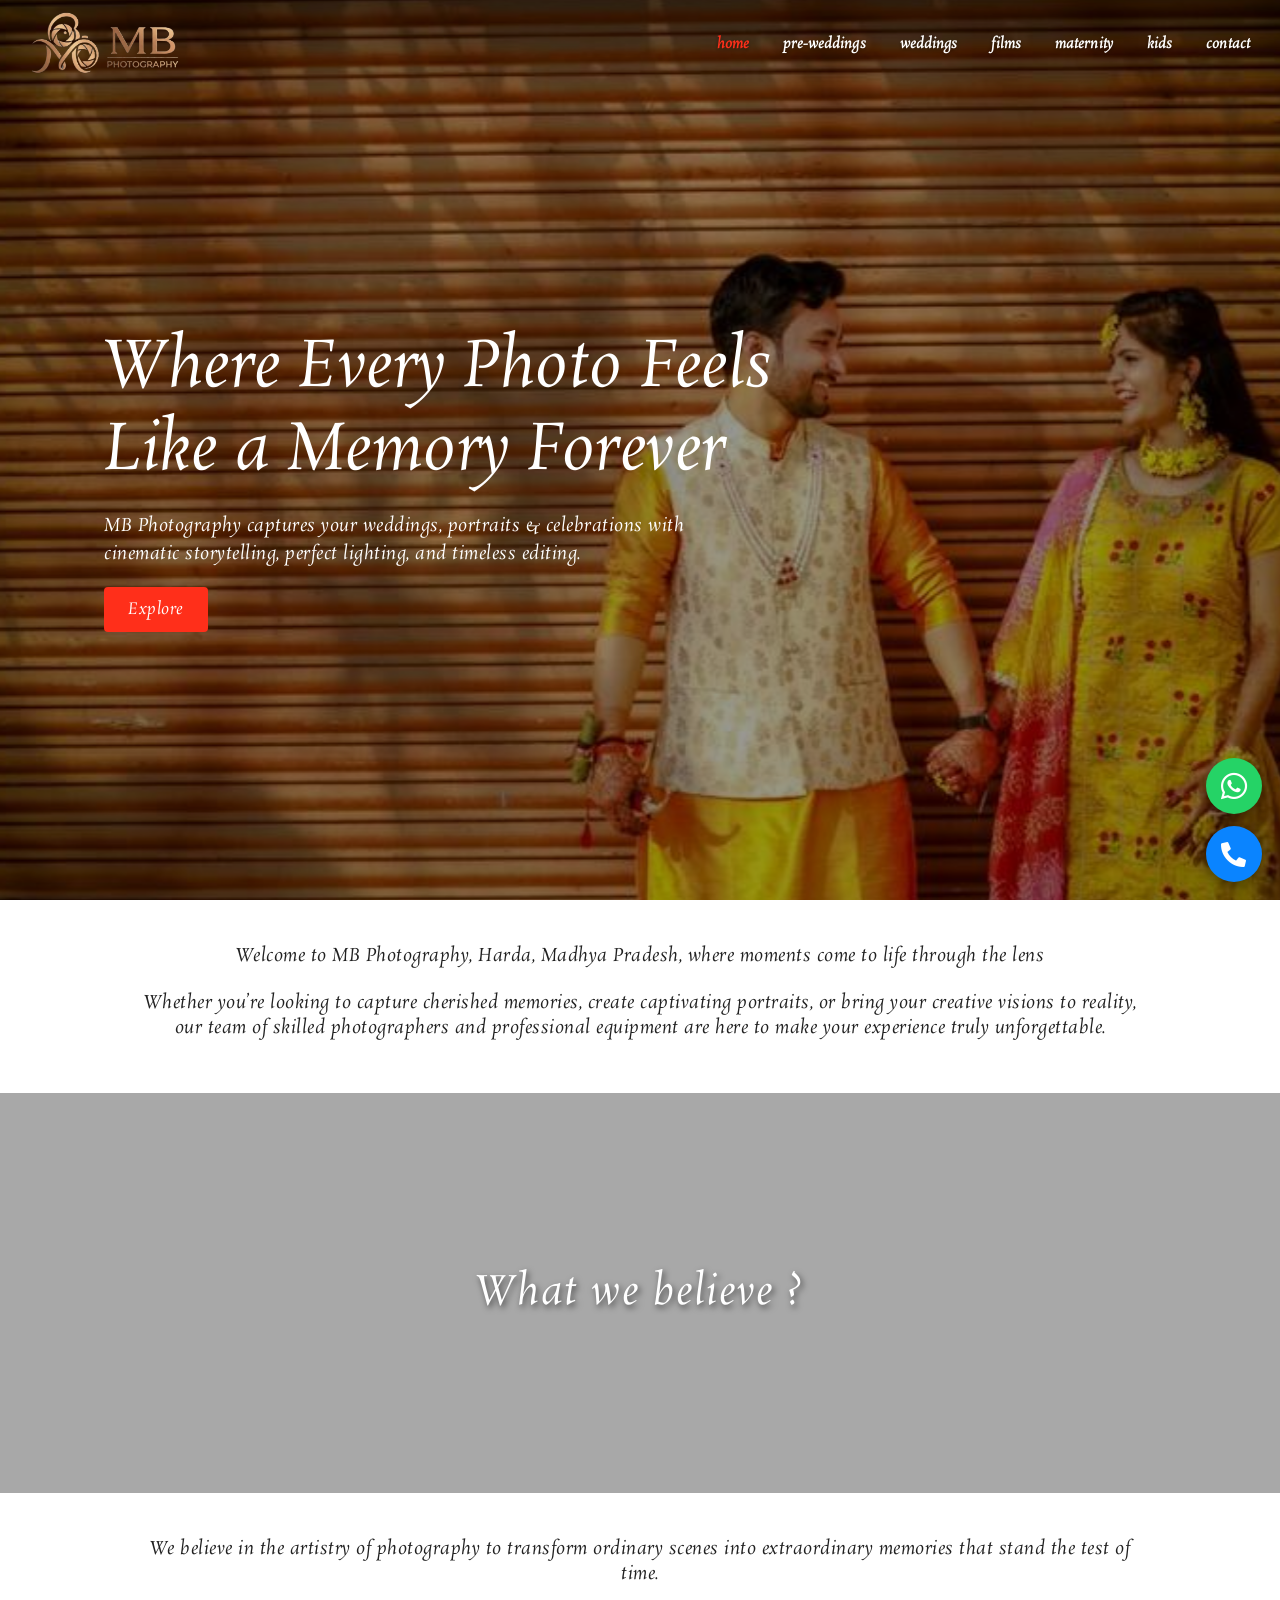
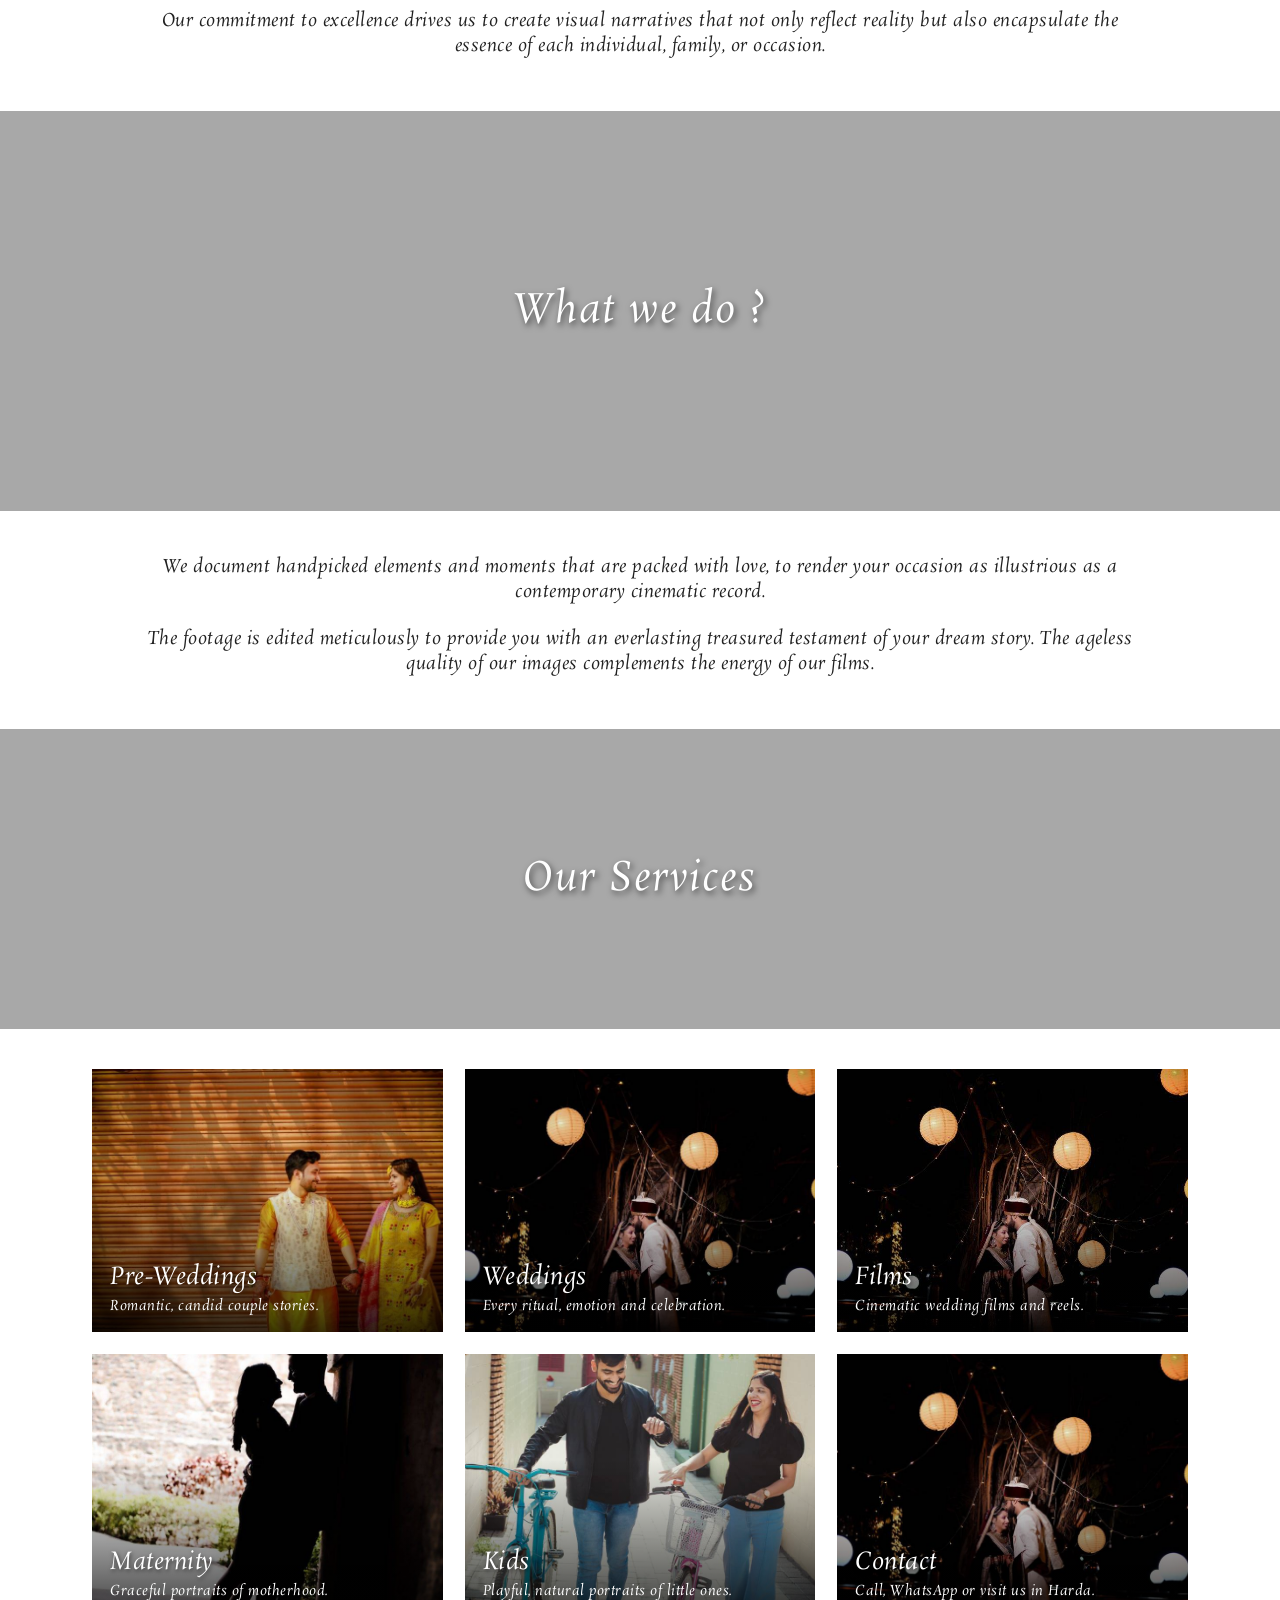
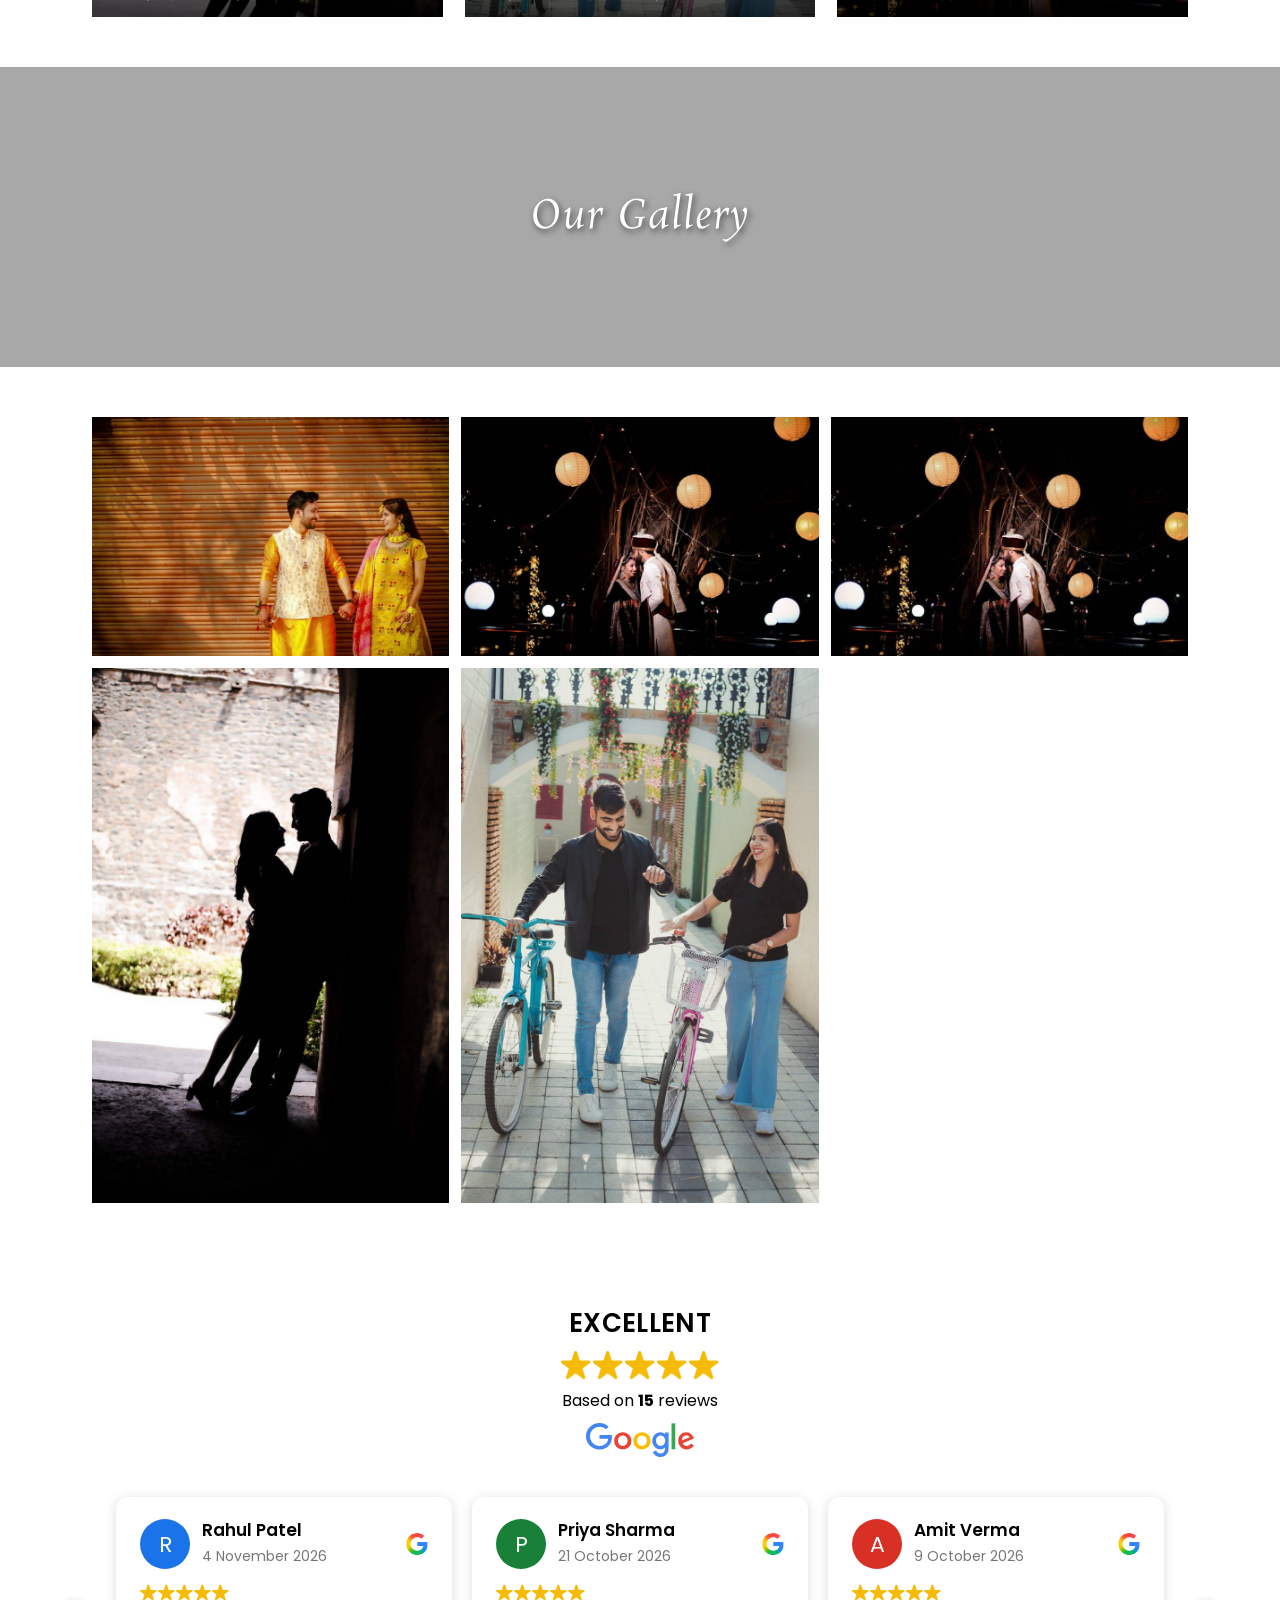
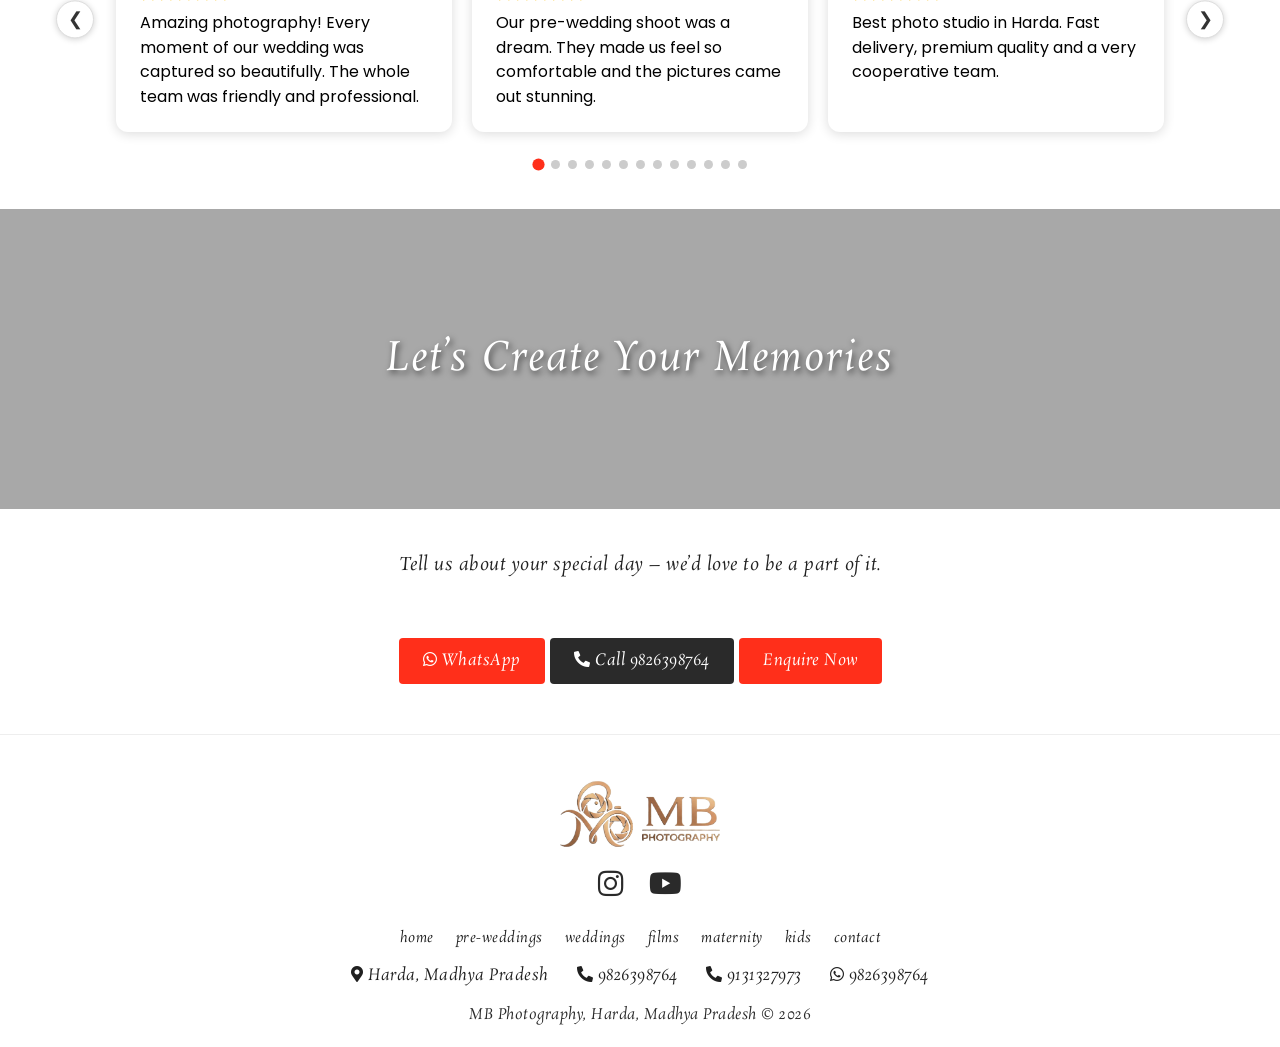
==== index.html @ c356314d "first commit" ====
<!DOCTYPE html>
<html lang="en"><head><meta charset="utf-8"><meta name="viewport" content="width=device-width,initial-scale=1">
<title>MB Photography - Wedding, Candid, Pre-wedding Photographer in Harda</title>
<meta name="description" content="MB Photography, Harda, Madhya Pradesh – wedding, pre-wedding, candid, maternity, kids photography and cinematic films. Call 9826398764.">
<meta property="og:title" content="MB Photography - Wedding, Candid, Pre-wedding Photographer in Harda"><meta property="og:description" content="MB Photography, Harda, Madhya Pradesh – wedding, pre-wedding, candid, maternity, kids photography and cinematic films. Call 9826398764."><meta property="og:image" content="assets/img/photo1.jpg">
<link rel="icon" type="image/png" sizes="32x32" href="assets/img/favicon-32.png"><link rel="icon" type="image/png" sizes="192x192" href="assets/img/favicon.png"><link rel="apple-touch-icon" href="assets/img/favicon.png">
<link rel="preconnect" href="https://fonts.googleapis.com"><link rel="preconnect" href="https://fonts.gstatic.com" crossorigin>
<link href="https://fonts.googleapis.com/css2?family=Rosarivo:ital@0;1&family=Poppins:wght@400;500;600&display=swap" rel="stylesheet">
<link rel="stylesheet" href="assets/fa/css/fontawesome.min.css"><link rel="stylesheet" href="assets/fa/css/brands.min.css"><link rel="stylesheet" href="assets/fa/css/solid.min.css">
<link rel="stylesheet" href="css/style.css">
<script type="application/ld+json">{"@context":"https://schema.org","@type":"ProfessionalService","name":"MB Photography","image":"assets/img/logo.png","telephone":"+919826398764","address":{"@type":"PostalAddress","addressLocality":"Harda","addressRegion":"Madhya Pradesh","addressCountry":"IN"},"sameAs":["https://youtube.com/@mbphotography6036","https://www.instagram.com/mbphotography47__"]}</script>
</head><body>
<header><div class="nav"><a class="logo" href="index.html"><img src="assets/img/logo.png" alt="MB Photography"></a>
<button class="burger" aria-label="Menu">☰</button>
<ul class="menu"><li><a href="index.html" class=active>Home</a></li><li><a href="pre-weddings.html">Pre-Weddings</a></li><li><a href="weddings.html">Weddings</a></li><li><a href="films.html">Films</a></li><li><a href="maternity.html">Maternity</a></li><li><a href="kids.html">Kids</a></li><li><a href="contact.html">Contact</a></li></ul></div></header>
<section class="hero"><div class="slide on" style="background-image:url(assets/img/photo1.jpg)"></div><div class="slide" style="background-image:url(assets/img/photo2.jpg)"></div><div class="slide" style="background-image:url(assets/img/photo3.jpg)"></div><div class="slide" style="background-image:url(assets/img/photo4.jpg)"></div><div class="slide" style="background-image:url(assets/img/photo5.jpg)"></div><div class="in"><h1>Where Every Photo Feels Like a Memory Forever</h1><p>MB Photography captures your weddings, portraits &amp; celebrations with cinematic storytelling, perfect lighting, and timeless editing.</p><a class="btn" href="pre-weddings.html">Explore</a></div></section><section class="txt rv"><div class="wrap"><p>Welcome to MB Photography, Harda, Madhya Pradesh, where moments come to life through the lens</p><p>Whether you’re looking to capture cherished memories, create captivating portraits, or bring your creative visions to reality, our team of skilled photographers and professional equipment are here to make your experience truly unforgettable.</p></div></section><section class="band" style="background-image:url(assets/img/photo2.jpg)"><h2>What we believe ?</h2></section><section class="txt rv"><div class="wrap"><p>We believe in the artistry of photography to transform ordinary scenes into extraordinary memories that stand the test of time.</p><p>Our commitment to excellence drives us to create visual narratives that not only reflect reality but also encapsulate the essence of each individual, family, or occasion.</p></div></section><section class="band" style="background-image:url(assets/img/photo4.jpg)"><h2>What we do ?</h2></section><section class="txt rv"><div class="wrap"><p>We document handpicked elements and moments that are packed with love, to render your occasion as illustrious as a contemporary cinematic record.</p><p>The footage is edited meticulously to provide you with an everlasting treasured testament of your dream story. The ageless quality of our images complements the energy of our films.</p></div></section><section class="band sm" style="background-image:url(assets/img/photo5.jpg)"><h2>Our Services</h2></section><div class="wrap"><div class="cards" style="margin-top:40px"><a class="card rv" href="pre-weddings.html"><img src="assets/img/photo1.jpg" alt="Pre-Weddings" loading="lazy"><div class="t"><h3>Pre-Weddings</h3><p>Romantic, candid couple stories.</p></div></a><a class="card rv" href="weddings.html"><img src="assets/img/photo2.jpg" alt="Weddings" loading="lazy"><div class="t"><h3>Weddings</h3><p>Every ritual, emotion and celebration.</p></div></a><a class="card rv" href="films.html"><img src="assets/img/photo5.jpg" alt="Films" loading="lazy"><div class="t"><h3>Films</h3><p>Cinematic wedding films and reels.</p></div></a><a class="card rv" href="maternity.html"><img src="assets/img/photo3.jpg" alt="Maternity" loading="lazy"><div class="t"><h3>Maternity</h3><p>Graceful portraits of motherhood.</p></div></a><a class="card rv" href="kids.html"><img src="assets/img/photo4.jpg" alt="Kids" loading="lazy"><div class="t"><h3>Kids</h3><p>Playful, natural portraits of little ones.</p></div></a><a class="card rv" href="contact.html"><img src="assets/img/photo2.jpg" alt="Contact" loading="lazy"><div class="t"><h3>Contact</h3><p>Call, WhatsApp or visit us in Harda.</p></div></a></div></div><section class="band sm" style="background-image:url(assets/img/photo3.jpg)"><h2>Our Gallery</h2></section><div class="wrap"><div style="height:40px"></div><div class="gal rv"><img src="assets/img/photo1.jpg" alt="MB Photography" loading="lazy"><img src="assets/img/photo3.jpg" alt="MB Photography" loading="lazy"><img src="assets/img/photo2.jpg" alt="MB Photography" loading="lazy"><img src="assets/img/photo4.jpg" alt="MB Photography" loading="lazy"><img src="assets/img/photo5.jpg" alt="MB Photography" loading="lazy"></div></div><section class="gr"><div id="greviews"><div class="gr-head"><strong>EXCELLENT</strong><div class="st"><img src="assets/img/g-star.svg" alt=""><img src="assets/img/g-star.svg" alt=""><img src="assets/img/g-star.svg" alt=""><img src="assets/img/g-star.svg" alt=""><img src="assets/img/g-star.svg" alt=""></div><span>Based on <b class="gr-count">15</b> reviews</span><img class="glogo" src="assets/img/g-logo.svg" alt="Google"></div><div class="gr-view"><button class="gr-btn gr-prev" aria-label="Previous">&#10094;</button><div class="gr-clip"><div class="gr-track"></div></div><button class="gr-btn gr-next" aria-label="Next">&#10095;</button><div class="gr-dots"></div></div></div></section><section class="band sm" style="background-image:url(assets/img/photo1.jpg)"><h2>Let’s Create Your Memories</h2></section><section class="txt rv"><div class="wrap"><p>Tell us about your special day – we’d love to be a part of it.</p></div></section><div class="wrap" style="text-align:center;padding-bottom:50px"><a class="btn" href="https://wa.me/919826398764?text=Hello%20MB%20Photography" target="_blank" rel="noopener"><i class="fab fa-whatsapp"></i> WhatsApp</a> <a class="btn alt" href="tel:+919826398764"><i class="fas fa-phone-alt"></i> Call 9826398764</a> <a class="btn" href="contact.html">Enquire Now</a></div>
<footer><div class="wrap"><img src="assets/img/logo.png" alt="MB Photography">
<div class="soc"><a href="https://www.instagram.com/mbphotography47__" target="_blank" rel="noopener" aria-label="Instagram"><i class="fab fa-instagram"></i></a><a href="https://youtube.com/@mbphotography6036" target="_blank" rel="noopener" aria-label="YouTube"><i class="fab fa-youtube"></i></a></div>
<div class="fnav"><a href="index.html">home</a><a href="pre-weddings.html">pre-weddings</a><a href="weddings.html">weddings</a><a href="films.html">films</a><a href="maternity.html">maternity</a><a href="kids.html">kids</a><a href="contact.html">contact</a></div>
<div class="fc"><span><i class="fas fa-map-marker-alt"></i> Harda, Madhya Pradesh</span><a href="tel:+919826398764"><i class="fas fa-phone-alt"></i> 9826398764</a><a href="tel:+919131327973"><i class="fas fa-phone-alt"></i> 9131327973</a><a href="https://wa.me/919826398764" target="_blank" rel="noopener"><i class="fab fa-whatsapp"></i> 9826398764</a></div>
<div class="copy">MB Photography, Harda, Madhya Pradesh © 2026</div></div></footer>
<div class="floatbtn"><a class="wa" href="https://wa.me/919826398764?text=Hello%20MB%20Photography" target="_blank" rel="noopener" aria-label="WhatsApp"><i class="fab fa-whatsapp"></i></a><a class="ph" href="tel:+919826398764" aria-label="Call"><i class="fas fa-phone-alt"></i></a></div>
<script src="js/main.js"></script><script src="js/reviews.js"></script></body></html>
---- assets/fa/css/brands.min.css ----
/*!
 * Font Awesome Free 5.15.3 by @fontawesome - https://fontawesome.com
 * License - https://fontawesome.com/license/free (Icons: CC BY 4.0, Fonts: SIL OFL 1.1, Code: MIT License)
 */
@font-face{font-family:"Font Awesome 5 Brands";font-style:normal;font-weight:400;font-display:block;src:url(../webfonts/fa-brands-400.eot);src:url(../webfonts/fa-brands-400.eot#iefix) format("embedded-opentype"),url(../webfonts/fa-brands-400.woff2) format("woff2"),url(../webfonts/fa-brands-400.woff) format("woff"),url(../webfonts/fa-brands-400.ttf) format("truetype"),url(../webfonts/fa-brands-400.svg#fontawesome) format("svg")}.fab{font-family:"Font Awesome 5 Brands";font-weight:400}
---- assets/fa/css/solid.min.css ----
/*!
 * Font Awesome Free 5.15.3 by @fontawesome - https://fontawesome.com
 * License - https://fontawesome.com/license/free (Icons: CC BY 4.0, Fonts: SIL OFL 1.1, Code: MIT License)
 */
@font-face{font-family:"Font Awesome 5 Free";font-style:normal;font-weight:900;font-display:block;src:url(../webfonts/fa-solid-900.eot);src:url(../webfonts/fa-solid-900.eot#iefix) format("embedded-opentype"),url(../webfonts/fa-solid-900.woff2) format("woff2"),url(../webfonts/fa-solid-900.woff) format("woff"),url(../webfonts/fa-solid-900.ttf) format("truetype"),url(../webfonts/fa-solid-900.svg#fontawesome) format("svg")}.fa,.fas{font-family:"Font Awesome 5 Free";font-weight:900}
---- css/style.css ----
:root{--red:#ff2f1a;--pink:#fc5ab5;--dark:#202020;--ff:'Rosarivo',Georgia,'Times New Roman',serif}
*{box-sizing:border-box;margin:0;padding:0}
html{scroll-behavior:smooth}
body{background:#fff;color:var(--dark);font-family:var(--ff);font-style:italic;font-size:18px;line-height:1.6;letter-spacing:.5px;-webkit-text-size-adjust:100%}
img{max-width:100%;display:block}a{color:inherit;text-decoration:none}
.wrap{max-width:1140px;margin:0 auto;padding:0 22px}
/* header */
header{position:fixed;top:0;left:0;right:0;z-index:50;transition:background .3s,box-shadow .3s;background:linear-gradient(rgba(0,0,0,.45),rgba(0,0,0,0))}
header.solid{background:#fff;box-shadow:0 2px 12px rgba(0,0,0,.15)}
.nav{display:flex;align-items:center;justify-content:space-between;height:86px;padding:0 30px}
.logo img{height:64px;width:auto;transition:.3s}
header.solid .nav{height:72px}header.solid .logo img{height:52px}
.menu{display:flex;gap:34px;list-style:none}
.menu a{color:#fff;font-size:14px;font-weight:700;text-transform:lowercase;letter-spacing:.1px;transition:.25s;text-shadow:0 1px 4px rgba(0,0,0,.5)}
header.solid .menu a{color:#114358;text-shadow:none}
.menu a{display:inline-block}.menu a:hover{transform:scale(1.12)}.menu a:hover,.menu a.active{color:var(--red)!important}
.burger{display:none;background:var(--red);border:0;color:#fff;font-size:22px;width:44px;height:40px;border-radius:3px;cursor:pointer}
/* hero */
.hero{position:relative;min-height:100vh;display:flex;align-items:center;overflow:hidden;color:#fff}
.hero.small{min-height:70vh}
.slide{position:absolute;inset:0;background-size:cover;background-position:center;opacity:0;transition:opacity 1.2s}
.slide.on{opacity:1;animation:kb 7s linear forwards}
@keyframes kb{to{transform:scale(1.12)}}
.hero:after{content:"";position:absolute;inset:0;background:#000;opacity:.4}
.hero .in{animation:fadeIn 1.2s ease both;position:relative;z-index:2;padding:100px 22px 40px 104px;max-width:900px}
.hero h1{font-size:clamp(34px,5vw,64px);font-weight:300;line-height:1.3;margin-bottom:18px}
.hero p{font-size:18px;margin-bottom:10px;max-width:640px}
.btn{display:inline-block;background:var(--red);color:#fff;font-family:var(--ff);font-style:italic;font-weight:500;font-size:16px;padding:10px 24px;border-radius:4px;border:0;cursor:pointer;transition:.4s;margin-top:8px}
.btn:hover{background:var(--pink)}
.btn.alt{background:#2a2a2a}.btn.alt:hover{background:var(--pink)}
/* sections */
.txt{padding:44px 0 30px;text-align:center}
.txt p{max-width:1000px;margin:0 auto 22px;font-size:18px;line-height:25px;color:var(--dark)}
.band{position:relative;height:400px;display:flex;align-items:center;justify-content:center;background-size:cover;background-position:center;}
.band:before{content:"";position:absolute;inset:0;background:#000;opacity:.34}
.band h2{position:relative;font-weight:400;font-size:clamp(28px,4vw,40px);color:#fff;letter-spacing:2px;text-shadow:2px 3px 6px rgba(0,0,0,.6);text-align:center;padding:0 20px}
.band.sm{height:300px}
@media(min-width:1025px){.band{background-attachment:fixed}}
.list{max-width:820px;margin:0 auto 26px;list-style:none;text-align:left;padding:0 22px}
.list li{padding:8px 0 8px 30px;position:relative;border-bottom:1px solid #eee}
.list li:before{content:"✦";position:absolute;left:0;color:var(--red)}
.cols{display:grid;grid-template-columns:repeat(3,1fr);gap:22px;margin:10px 0 40px}
.cols.c4{grid-template-columns:repeat(4,1fr)}
.box{border:1px solid #eee;padding:26px 20px;text-align:center;transition:.35s;background:#fff}
.box:hover{box-shadow:0 8px 24px rgba(0,0,0,.12);transform:translateY(-4px)}
.box i{font-size:30px;color:var(--red);margin-bottom:10px;display:block}
.box h3{font-weight:400;font-size:21px;margin-bottom:6px}
.box p{font-size:16px;line-height:23px;color:#555}
.box .num{font-size:34px;color:var(--red);display:block;margin-bottom:4px}
.cards{display:grid;grid-template-columns:repeat(3,1fr);gap:22px;margin:10px 0 50px}
.card{position:relative;display:block;overflow:hidden;aspect-ratio:4/3;color:#fff}
.card img{width:100%;height:100%;object-fit:cover;transition:.6s}
.card:hover img{transform:scale(1.08)}
.card:after{content:"";position:absolute;inset:0;background:linear-gradient(transparent 40%,rgba(0,0,0,.75))}
.card .t{position:absolute;left:18px;right:18px;bottom:16px;z-index:2}
.card h3{font-weight:400;font-size:24px;text-shadow:1px 2px 4px rgba(0,0,0,.6)}
.card p{font-size:14px;line-height:19px}
.gal{columns:3 260px;column-gap:12px;margin:10px 0 50px}
.gal img{width:100%;margin-bottom:12px;cursor:zoom-in;transition:.4s}.gal img:hover{opacity:.85}
details{border:1px solid #e6e6e6;margin-bottom:10px;padding:14px 20px;text-align:left}
summary{cursor:pointer;font-size:18px}details p{margin-top:8px;font-size:16px;color:#555}
.faq{max-width:820px;margin:10px auto 50px;padding:0 22px}
.cinfo{display:flex;gap:16px;align-items:flex-start;margin-bottom:22px;text-align:left}
.cinfo i{width:46px;height:46px;background:var(--red);color:#fff;display:flex;align-items:center;justify-content:center;flex:none;font-size:19px;border-radius:50%}
.cinfo h4{font-weight:400;font-size:20px}.cinfo a,.cinfo span{color:#444}.cinfo a:hover{color:var(--red)}
.two{display:grid;grid-template-columns:1fr 1fr;gap:46px;margin:20px 0 50px;align-items:start}
form{display:grid;gap:14px}
input,textarea,select{width:100%;background:#fff;border:1px solid #ccc;padding:13px 15px;font-family:var(--ff);font-style:italic;font-size:16px;color:var(--dark)}
input:focus,textarea:focus,select:focus{outline:0;border-color:var(--red)}
iframe{width:100%;height:380px;border:0;display:block}
/* footer */
footer{background:#fff;border-top:1px solid #eee;padding:44px 0 20px;text-align:center}
.soc{display:flex;gap:26px;justify-content:center;margin-bottom:18px}
.soc a{font-size:29px;color:#2a2a2a;transition:.3s}.soc a:hover{color:var(--pink)}
.fc{display:flex;gap:10px 28px;justify-content:center;flex-wrap:wrap;margin-bottom:14px;font-size:16px}
.fc a:hover{color:var(--red)}
.fnav{display:flex;gap:6px 22px;justify-content:center;flex-wrap:wrap;margin-bottom:14px;font-size:14px}
.fnav a:hover{color:var(--red)}
footer img{height:70px;width:auto;margin:0 auto 14px}
.copy{font-size:15px;color:#2a2a2a}
/* floating buttons */
.floatbtn{position:fixed;right:18px;bottom:18px;z-index:60;display:flex;flex-direction:column;gap:12px}
.floatbtn a{width:56px;height:56px;border-radius:50%;display:flex;align-items:center;justify-content:center;color:#fff;font-size:30px;box-shadow:0 4px 14px rgba(0,0,0,.35);transition:.3s;animation:pulse 2.4s infinite}
.floatbtn a:hover{transform:scale(1.1)}
.floatbtn .wa{background:#25d366}.floatbtn .ph{background:#0a84ff;font-size:25px}
@keyframes pulse{0%{box-shadow:0 0 0 0 rgba(37,211,102,.5)}70%{box-shadow:0 0 0 14px rgba(37,211,102,0)}100%{box-shadow:0 0 0 0 rgba(37,211,102,0)}}
.lb{position:fixed;inset:0;background:rgba(0,0,0,.92);display:none;align-items:center;justify-content:center;z-index:100;cursor:zoom-out}
.lb.on{display:flex}.lb img{max-height:92vh;max-width:94vw}
.rv{opacity:1}
@media(max-width:900px){.cols,.cols.c4,.cards{grid-template-columns:repeat(2,1fr)}.two{grid-template-columns:1fr}.hero .in{padding-left:30px}}
@media(max-width:760px){
.nav{padding:0 16px;height:74px}.logo img{height:52px}.burger{display:block}
.menu{position:fixed;top:74px;left:0;right:0;background:#fff;flex-direction:column;gap:0;padding:6px 22px 14px;display:none;box-shadow:0 8px 16px rgba(0,0,0,.15)}
.menu.open{display:flex}.menu li{border-bottom:1px solid #eee}.menu a,header.solid .menu a{display:block;padding:13px 0;color:#114358;text-shadow:none;font-size:15px}
.cols,.cols.c4,.cards{grid-template-columns:1fr}.hero .in{padding:100px 22px 40px}.band{height:260px}body{font-size:17px}}
/* google reviews */
.gr{padding:50px 0 40px;text-align:center;font-style:normal;font-family:'Poppins',Arial,sans-serif;letter-spacing:0}
.gr-head strong{display:block;font-size:26px;font-weight:600;color:#000;letter-spacing:.3px}
.gr-head .st{display:flex;gap:2px;justify-content:center;margin:6px 0}
.gr-head .st img{width:30px;height:30px}
.gr-head span{font-size:16px;color:#000}
.gr-head .glogo{margin:8px auto 0;height:34px;width:auto}
.gr-view{position:relative;max-width:1180px;margin:28px auto 0;padding:0 56px}
.gr-clip{overflow:hidden;padding:12px 0 22px}
.gr-track{display:flex;transition:transform .6s ease}
.gr-slide{padding:0 10px;min-width:0}
.gr-card{background:#fff;border-radius:12px;box-shadow:0 2px 12px rgba(0,0,0,.14);padding:22px 24px;text-align:left;height:100%;min-height:230px}
.gr-top{display:flex;align-items:center;gap:12px}
.gr-av{width:50px;height:50px;border-radius:50%;color:#fff;font-size:22px;display:flex;align-items:center;justify-content:center;flex:none}
.gr-meta{flex:1;min-width:0}.gr-meta b{display:block;font-size:17px;font-weight:600;color:#000;line-height:1.3}
.gr-meta span{font-size:14px;color:#777}
.gr-stars{display:flex;gap:1px;margin:14px 0 10px}
.gr-card p{font-size:16px;line-height:1.55;color:#000;font-style:normal;margin:0}
.gr-btn{position:absolute;top:50%;transform:translateY(-70%);width:38px;height:38px;border-radius:50%;background:#fff;border:1px solid #ddd;box-shadow:0 1px 6px rgba(0,0,0,.18);cursor:pointer;font-size:18px;color:#333;display:flex;align-items:center;justify-content:center;transition:.25s}
.gr-btn:hover{background:var(--red);color:#fff;border-color:var(--red)}
.gr-prev{left:6px}.gr-next{right:6px}
.gr-dots{display:flex;gap:8px;justify-content:center;flex-wrap:wrap;margin-top:6px}
.gr-dots button{width:9px;height:9px;border-radius:50%;border:0;background:#ccc;cursor:pointer;padding:0;transition:.3s}
.gr-dots button.on{background:var(--red);transform:scale(1.35)}
@media(max-width:700px){.gr-view{padding:0 14px}.gr-btn{display:none}.gr-head strong{font-size:22px}.gr-card{min-height:0}}

@keyframes fadeIn{from{opacity:0}to{opacity:1}}
.burger:hover{transform:scale(1.12)}.burger{transition:.3s}
/* alternating rows */
.rows{margin:44px 0 20px}
.row{display:grid;grid-template-columns:1fr 1fr;gap:44px;align-items:center;margin-bottom:46px}
.row.rev .rimg{order:2}
.rimg{overflow:hidden}.rimg img{width:100%;aspect-ratio:4/3;object-fit:cover;transition:.7s}.rimg:hover img{transform:scale(1.06)}
.rtx h3{font-weight:400;font-size:30px;margin-bottom:10px;color:#114358}
.rtx h3:after{content:"";display:block;width:54px;height:2px;background:var(--red);margin-top:10px}
.rtx p{margin-bottom:12px;color:#333;line-height:26px}
.rtx ul{list-style:none;margin-top:6px}.rtx li{padding:4px 0 4px 26px;position:relative}.rtx li:before{content:"✦";position:absolute;left:0;color:var(--red);font-size:14px}
.cols.c3b{grid-template-columns:repeat(3,1fr)}
.watch{display:grid;grid-template-columns:1fr 1fr;gap:22px;margin:40px 0 50px}
.watch a{position:relative;display:block;aspect-ratio:16/9;overflow:hidden;color:#fff}
.watch img{width:100%;height:100%;object-fit:cover;transition:.6s}.watch a:hover img{transform:scale(1.07)}
.watch a:after{content:"";position:absolute;inset:0;background:rgba(0,0,0,.45)}
.watch .pl{position:absolute;inset:0;z-index:2;display:flex;flex-direction:column;align-items:center;justify-content:center;gap:8px;text-align:center;font-size:22px}
.watch .pl i{font-size:54px;color:#fff;transition:.3s}.watch a:hover .pl i{color:var(--red);transform:scale(1.15)}
.gal.g2c{columns:2 300px}
.tag{display:flex;flex-wrap:wrap;gap:10px;justify-content:center;margin:0 0 40px}
.tag span{border:1px solid var(--red);color:var(--red);padding:6px 18px;border-radius:30px;font-size:15px;transition:.3s}.tag span:hover{background:var(--red);color:#fff}
@media(max-width:900px){.row,.watch{grid-template-columns:1fr}.row.rev .rimg{order:0}.cols.c3b{grid-template-columns:repeat(2,1fr)}}
@media(max-width:760px){.cols.c3b{grid-template-columns:1fr}.rtx h3{font-size:25px}}

/* ===== white background everywhere ===== */
html,body{background:#fff}

/* ===== entrance + scroll animations (Modern Studio style) ===== */
@keyframes fadeUp{from{opacity:0;transform:translateY(44px)}to{opacity:1;transform:none}}
@keyframes fadeDown{from{opacity:0;transform:translateY(-30px)}to{opacity:1;transform:none}}
@keyframes zoomIn{from{opacity:0;transform:scale(.85)}to{opacity:1;transform:none}}
header{animation:fadeDown .9s ease both}
.hero .in{animation:none}
.hero .in h1{animation:fadeUp 1.1s cubic-bezier(.2,.7,.2,1) .35s both}
.hero .in p{animation:fadeUp 1.1s cubic-bezier(.2,.7,.2,1) .7s both}
.hero .in .btn{animation:fadeUp 1.1s cubic-bezier(.2,.7,.2,1) 1s both}
.hero .slide.on{animation:kb 9s ease-out forwards}
.js .rv{opacity:0;transform:translateY(44px);transition:opacity .9s cubic-bezier(.2,.7,.2,1),transform .9s cubic-bezier(.2,.7,.2,1)}
.js .rv.in{opacity:1;transform:none}
.js .gal.rv,.js .cards.rv{opacity:1;transform:none}
.js .band h2.rv{transform:scale(.85)}
.js .band h2.rv.in{transform:none}
.js .rimg.rv{transform:translateX(-60px)}
.js .row.rev .rimg.rv{transform:translateX(60px)}
.js .rimg.rv.in{transform:none}
.card:hover .t{transform:translateY(-6px)}.card .t{transition:.4s}
.btn{transition:.4s}.btn:hover{transform:translateY(-3px);box-shadow:0 8px 18px rgba(0,0,0,.25)}
@media(prefers-reduced-motion:reduce){
 header,.hero .in h1,.hero .in p,.hero .in .btn{animation:none}
 .js .rv{opacity:1;transform:none;transition:none}
 .slide.on{animation:none}
}
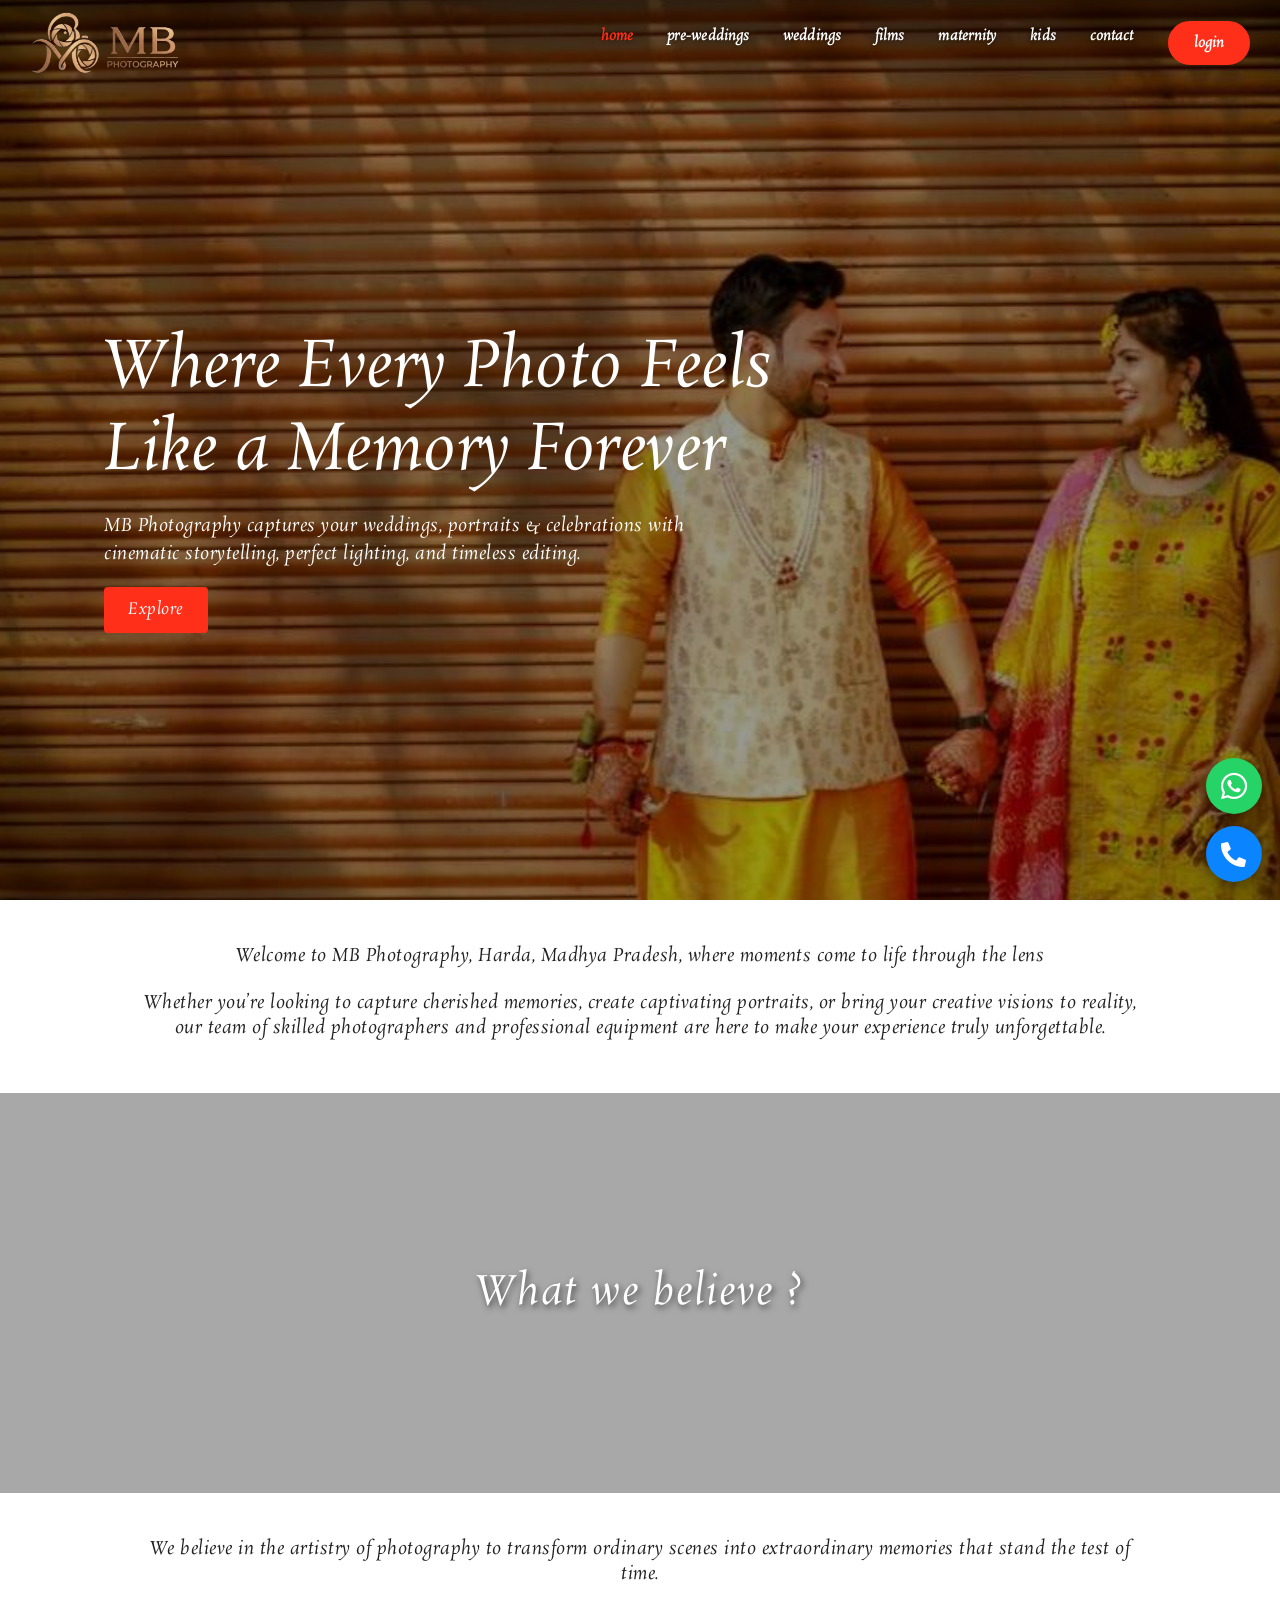
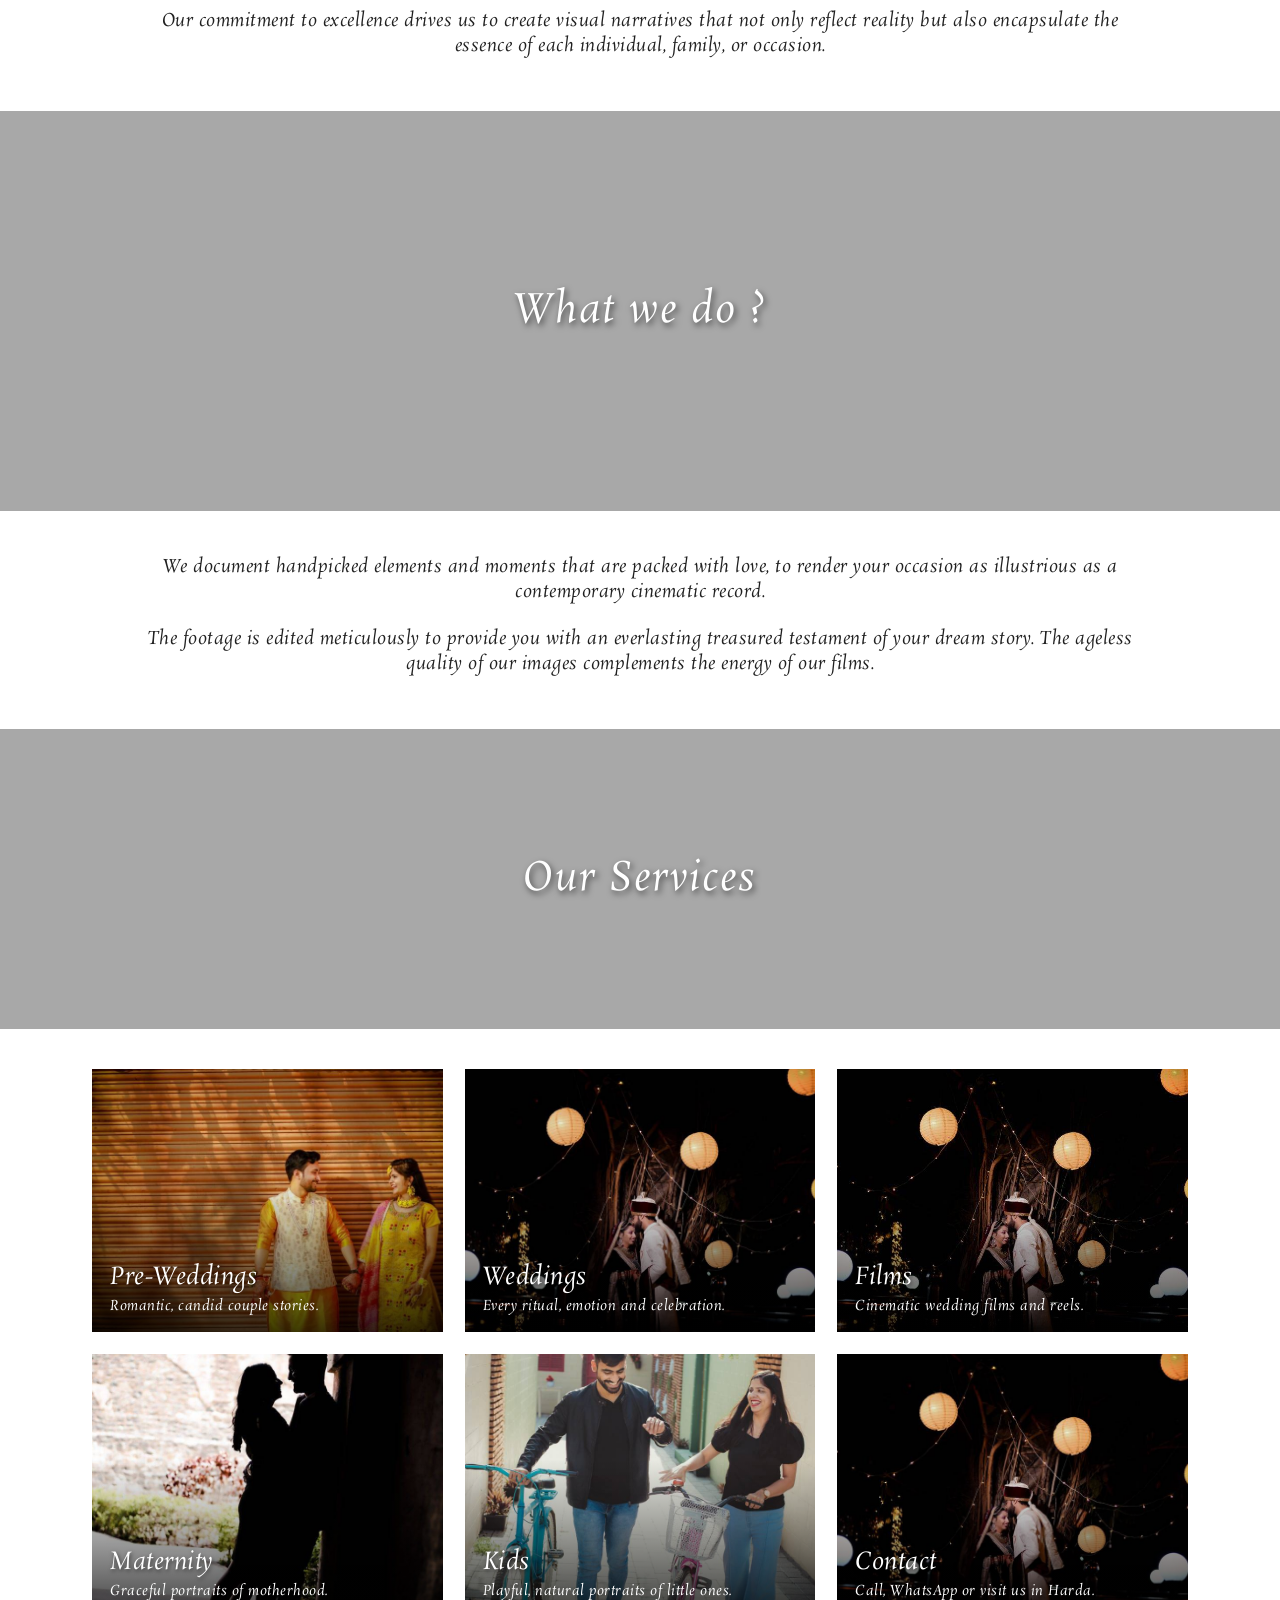
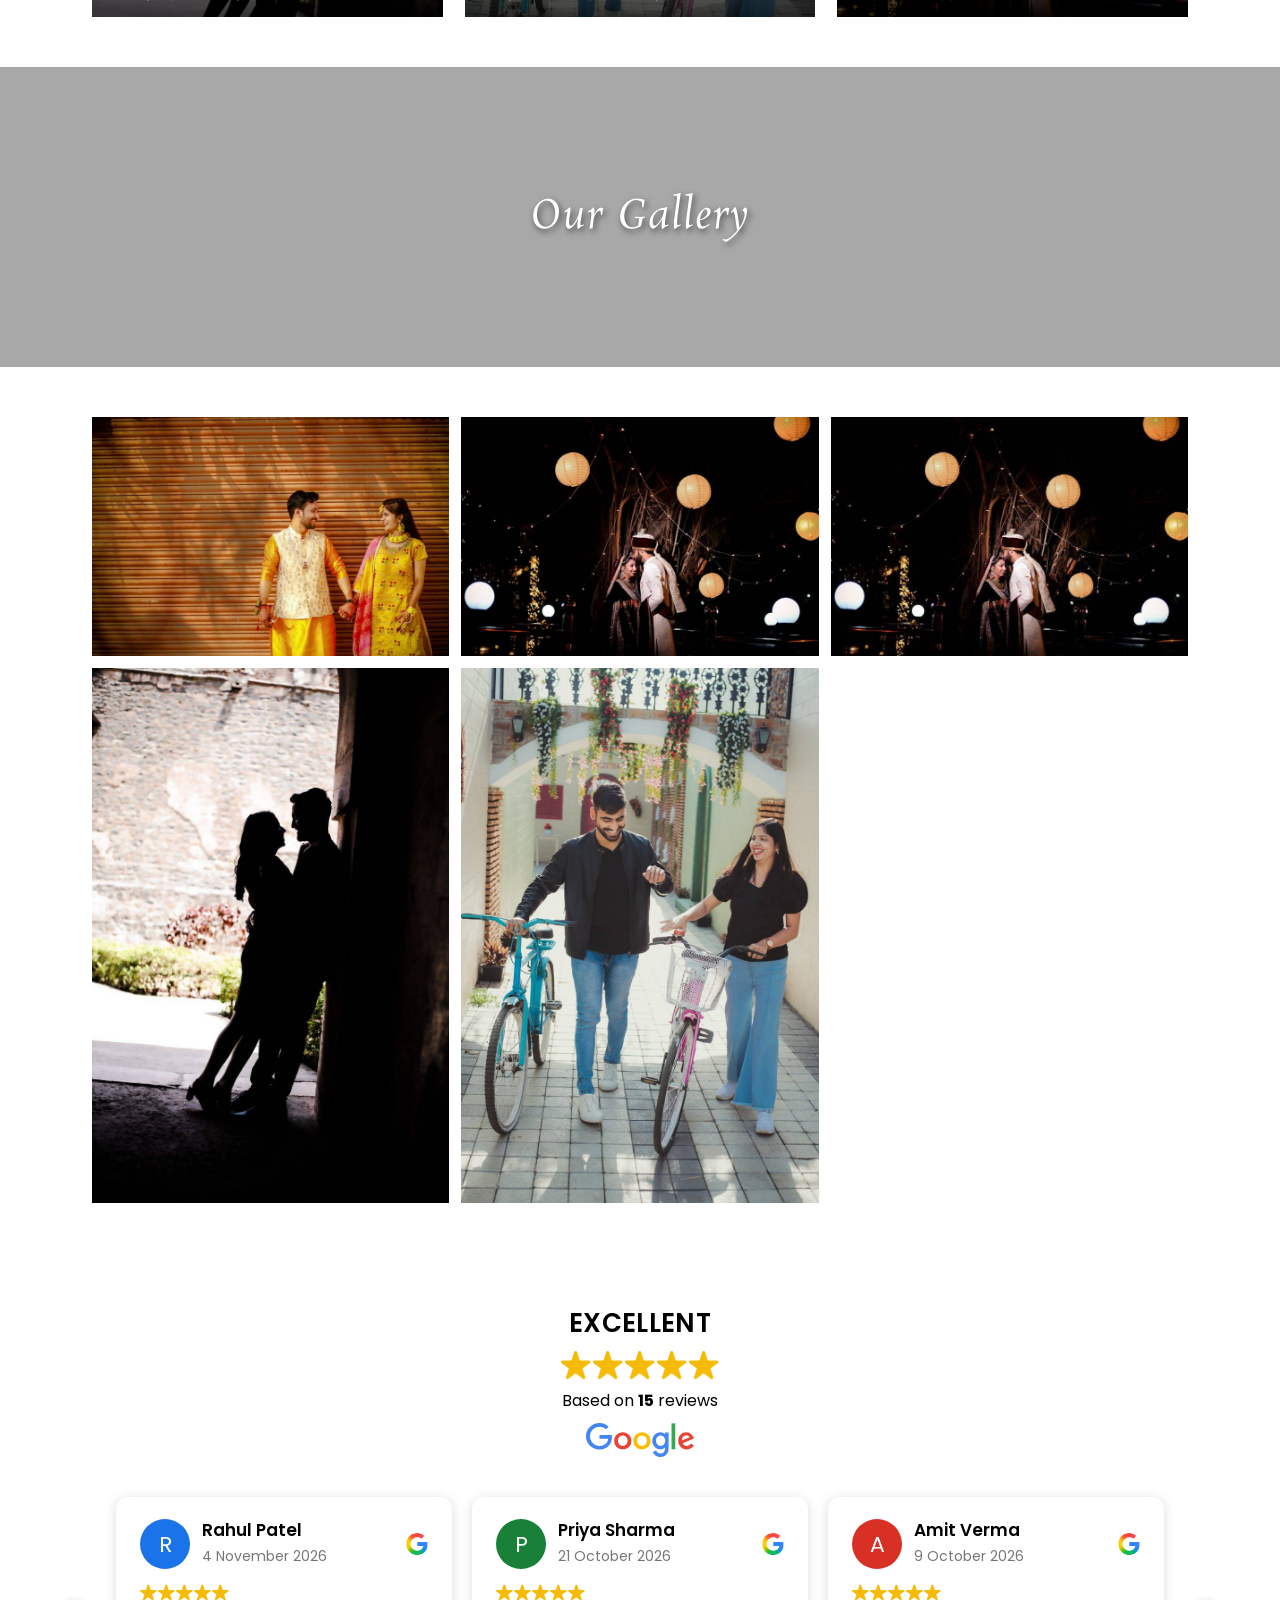
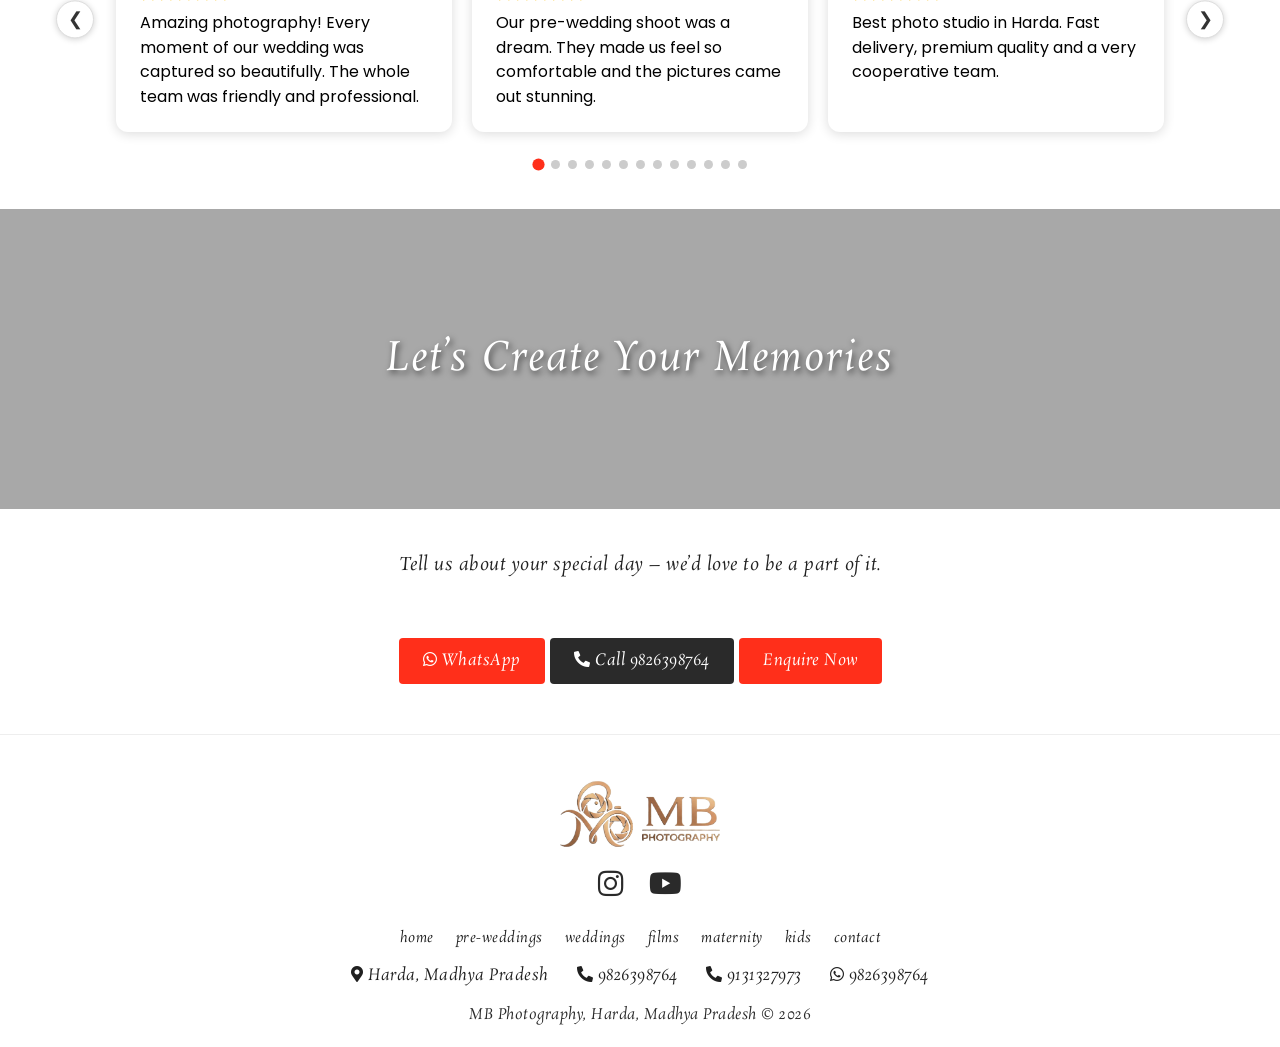
==== commit af009da1: "login panal" ====
--- a/index.html
+++ b/index.html
@@ -9,10 +9,10 @@
 <link rel="stylesheet" href="assets/fa/css/fontawesome.min.css"><link rel="stylesheet" href="assets/fa/css/brands.min.css"><link rel="stylesheet" href="assets/fa/css/solid.min.css">
 <link rel="stylesheet" href="css/style.css">
 <script type="application/ld+json">{"@context":"https://schema.org","@type":"ProfessionalService","name":"MB Photography","image":"assets/img/logo.png","telephone":"+919826398764","address":{"@type":"PostalAddress","addressLocality":"Harda","addressRegion":"Madhya Pradesh","addressCountry":"IN"},"sameAs":["https://youtube.com/@mbphotography6036","https://www.instagram.com/mbphotography47__"]}</script>
-</head><body>
+<script src="settings.js"></script><script src="cms.js"></script></head><body>
 <header><div class="nav"><a class="logo" href="index.html"><img src="assets/img/logo.png" alt="MB Photography"></a>
 <button class="burger" aria-label="Menu">☰</button>
-<ul class="menu"><li><a href="index.html" class=active>Home</a></li><li><a href="pre-weddings.html">Pre-Weddings</a></li><li><a href="weddings.html">Weddings</a></li><li><a href="films.html">Films</a></li><li><a href="maternity.html">Maternity</a></li><li><a href="kids.html">Kids</a></li><li><a href="contact.html">Contact</a></li></ul></div></header>
+<ul class="menu"><li><a href="index.html" class=active>Home</a></li><li><a href="pre-weddings.html">Pre-Weddings</a></li><li><a href="weddings.html">Weddings</a></li><li><a href="films.html">Films</a></li><li><a href="maternity.html">Maternity</a></li><li><a href="kids.html">Kids</a></li><li><a href="contact.html">Contact</a></li><li class="cms-login"><a href="admin.html">Login</a></li></ul></div></header>
 <section class="hero"><div class="slide on" style="background-image:url(assets/img/photo1.jpg)"></div><div class="slide" style="background-image:url(assets/img/photo2.jpg)"></div><div class="slide" style="background-image:url(assets/img/photo3.jpg)"></div><div class="slide" style="background-image:url(assets/img/photo4.jpg)"></div><div class="slide" style="background-image:url(assets/img/photo5.jpg)"></div><div class="in"><h1>Where Every Photo Feels Like a Memory Forever</h1><p>MB Photography captures your weddings, portraits &amp; celebrations with cinematic storytelling, perfect lighting, and timeless editing.</p><a class="btn" href="pre-weddings.html">Explore</a></div></section><section class="txt rv"><div class="wrap"><p>Welcome to MB Photography, Harda, Madhya Pradesh, where moments come to life through the lens</p><p>Whether you’re looking to capture cherished memories, create captivating portraits, or bring your creative visions to reality, our team of skilled photographers and professional equipment are here to make your experience truly unforgettable.</p></div></section><section class="band" style="background-image:url(assets/img/photo2.jpg)"><h2>What we believe ?</h2></section><section class="txt rv"><div class="wrap"><p>We believe in the artistry of photography to transform ordinary scenes into extraordinary memories that stand the test of time.</p><p>Our commitment to excellence drives us to create visual narratives that not only reflect reality but also encapsulate the essence of each individual, family, or occasion.</p></div></section><section class="band" style="background-image:url(assets/img/photo4.jpg)"><h2>What we do ?</h2></section><section class="txt rv"><div class="wrap"><p>We document handpicked elements and moments that are packed with love, to render your occasion as illustrious as a contemporary cinematic record.</p><p>The footage is edited meticulously to provide you with an everlasting treasured testament of your dream story. The ageless quality of our images complements the energy of our films.</p></div></section><section class="band sm" style="background-image:url(assets/img/photo5.jpg)"><h2>Our Services</h2></section><div class="wrap"><div class="cards" style="margin-top:40px"><a class="card rv" href="pre-weddings.html"><img src="assets/img/photo1.jpg" alt="Pre-Weddings" loading="lazy"><div class="t"><h3>Pre-Weddings</h3><p>Romantic, candid couple stories.</p></div></a><a class="card rv" href="weddings.html"><img src="assets/img/photo2.jpg" alt="Weddings" loading="lazy"><div class="t"><h3>Weddings</h3><p>Every ritual, emotion and celebration.</p></div></a><a class="card rv" href="films.html"><img src="assets/img/photo5.jpg" alt="Films" loading="lazy"><div class="t"><h3>Films</h3><p>Cinematic wedding films and reels.</p></div></a><a class="card rv" href="maternity.html"><img src="assets/img/photo3.jpg" alt="Maternity" loading="lazy"><div class="t"><h3>Maternity</h3><p>Graceful portraits of motherhood.</p></div></a><a class="card rv" href="kids.html"><img src="assets/img/photo4.jpg" alt="Kids" loading="lazy"><div class="t"><h3>Kids</h3><p>Playful, natural portraits of little ones.</p></div></a><a class="card rv" href="contact.html"><img src="assets/img/photo2.jpg" alt="Contact" loading="lazy"><div class="t"><h3>Contact</h3><p>Call, WhatsApp or visit us in Harda.</p></div></a></div></div><section class="band sm" style="background-image:url(assets/img/photo3.jpg)"><h2>Our Gallery</h2></section><div class="wrap"><div style="height:40px"></div><div class="gal rv"><img src="assets/img/photo1.jpg" alt="MB Photography" loading="lazy"><img src="assets/img/photo3.jpg" alt="MB Photography" loading="lazy"><img src="assets/img/photo2.jpg" alt="MB Photography" loading="lazy"><img src="assets/img/photo4.jpg" alt="MB Photography" loading="lazy"><img src="assets/img/photo5.jpg" alt="MB Photography" loading="lazy"></div></div><section class="gr"><div id="greviews"><div class="gr-head"><strong>EXCELLENT</strong><div class="st"><img src="assets/img/g-star.svg" alt=""><img src="assets/img/g-star.svg" alt=""><img src="assets/img/g-star.svg" alt=""><img src="assets/img/g-star.svg" alt=""><img src="assets/img/g-star.svg" alt=""></div><span>Based on <b class="gr-count">15</b> reviews</span><img class="glogo" src="assets/img/g-logo.svg" alt="Google"></div><div class="gr-view"><button class="gr-btn gr-prev" aria-label="Previous">&#10094;</button><div class="gr-clip"><div class="gr-track"></div></div><button class="gr-btn gr-next" aria-label="Next">&#10095;</button><div class="gr-dots"></div></div></div></section><section class="band sm" style="background-image:url(assets/img/photo1.jpg)"><h2>Let’s Create Your Memories</h2></section><section class="txt rv"><div class="wrap"><p>Tell us about your special day – we’d love to be a part of it.</p></div></section><div class="wrap" style="text-align:center;padding-bottom:50px"><a class="btn" href="https://wa.me/919826398764?text=Hello%20MB%20Photography" target="_blank" rel="noopener"><i class="fab fa-whatsapp"></i> WhatsApp</a> <a class="btn alt" href="tel:+919826398764"><i class="fas fa-phone-alt"></i> Call 9826398764</a> <a class="btn" href="contact.html">Enquire Now</a></div>
 <footer><div class="wrap"><img src="assets/img/logo.png" alt="MB Photography">
 <div class="soc"><a href="https://www.instagram.com/mbphotography47__" target="_blank" rel="noopener" aria-label="Instagram"><i class="fab fa-instagram"></i></a><a href="https://youtube.com/@mbphotography6036" target="_blank" rel="noopener" aria-label="YouTube"><i class="fab fa-youtube"></i></a></div>
--- a/css/style.css
+++ b/css/style.css
@@ -171,3 +171,8 @@
  .js .rv{opacity:1;transform:none;transition:none}
  .slide.on{animation:none}
 }
+
+/* Login button (admin) */
+.menu .cms-login a{background:var(--red);color:#fff!important;padding:9px 24px;border-radius:30px;text-shadow:none;border:2px solid var(--red);font-weight:700}
+.menu .cms-login a:hover,.menu .cms-login a:focus{background:#114358;border-color:#114358;color:#fff!important}
+@media(max-width:760px){.menu li.cms-login{border-bottom:0;padding:12px 0 2px}.menu .cms-login a{display:inline-block;padding:10px 30px}}
